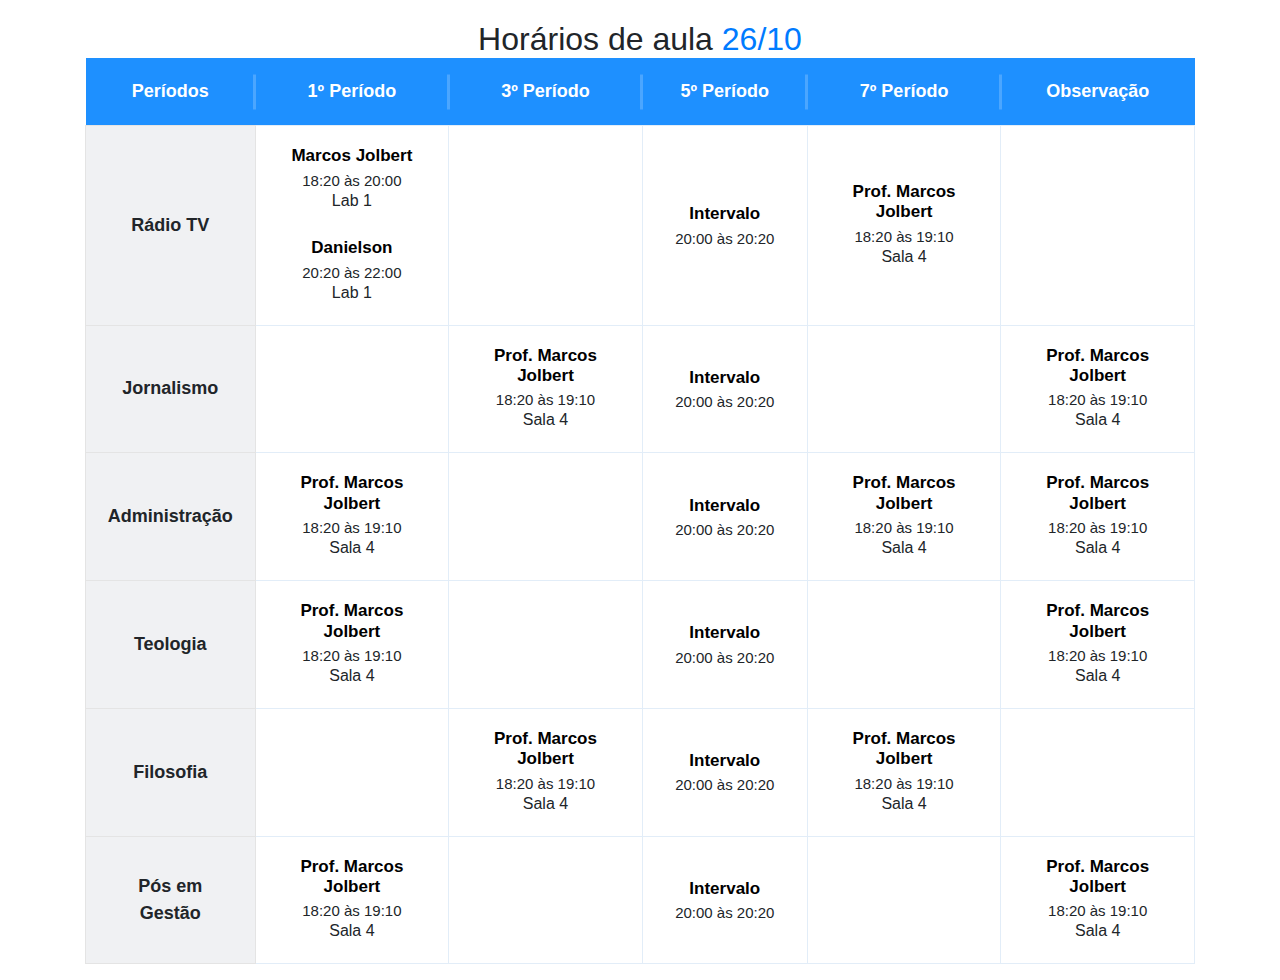
==== index.html @ aeedd948 "att geral" ====
<!DOCTYPE html>
<html lang="en">
<head>
<meta charset="utf-8">
<title>Calendário de Aulas</title>
<meta name="viewport" content="width=device-width, initial-scale=1">
<link href="https://cdn.jsdelivr.net/npm/bootstrap@4.5.0/dist/css/bootstrap.min.css" rel="stylesheet">
<style type="text/css">
    	 body{margin-top:20px;}
.schedule-table table thead tr {
background: #1E90FF;
}
.schedule-table table thead th {
padding: 25px 50px;
color: #fff;
text-align: center;
font-size: 20px;
font-weight: 800;
position: relative;
border: 0;
}
.schedule-table table thead th:before {
content: "";
width: 3px;
height: 35px;
background: rgba(255, 255, 255, 0.2);
position: absolute;
right: -1px;
top: 50%;
transform: translateY(-50%);
}
.schedule-table table thead th.last:before {
content: none;
}
.schedule-table table tbody td {
vertical-align: middle;
border: 1px solid #e2edf8;
font-weight: 500;
padding: 30px;
text-align: center;
}
.schedule-table table tbody td.day {
font-size: 22px;
font-weight: 600;
background: #f0f1f3;
border: 1px solid #e4e4e4;
position: relative;
transition: all 0.3s linear 0s;
min-width: 165px;
}
.schedule-table table tbody td.active {
position: relative;
z-index: 10;
transition: all 0.3s linear 0s;
min-width: 165px;
}
.schedule-table table tbody td.active h4 {
font-weight: 700;
color: #000;
font-size: 20px;
margin-bottom: 5px;
}
.schedule-table table tbody td.active p {
font-size: 16px;
line-height: normal;
margin-bottom: 0;
}
.schedule-table table tbody td .hover h4 {
font-weight: 700;
font-size: 20px;
color: #ffffff;
margin-bottom: 5px;
}
.schedule-table table tbody td .hover p {
font-size: 16px;
margin-bottom: 5px;
color: #ffffff;
line-height: normal;
}
.schedule-table table tbody td .hover span {
color: #ffffff;
font-weight: 600;
font-size: 18px;
}
.schedule-table table tbody td.active::before {
position: absolute;
content: "";
min-width: 100%;
min-height: 100%;
transform: scale(0);
top: 0;
left: 0;
z-index: -1;
border-radius: 0.25rem;
transition: all 0.3s linear 0s;
}
.schedule-table table tbody td .hover {
position: absolute;
left: 50%;
top: 50%;
width: 120%;
height: 120%;
transform: translate(-50%, -50%) scale(0.8);
z-index: 99;
background: #86d4f5;
border-radius: 0.25rem;
padding: 25px 0;
visibility: hidden;
opacity: 0;
transition: all 0.3s linear 0s;
}
.schedule-table table tbody td.active:hover .hover {
transform: translate(-50%, -50%) scale(1);
visibility: visible;
opacity: 1;
}
.schedule-table table tbody td.day:hover {
background: #86d4f5;
color: #fff;
border: 1px solid #86d4f5;
}
@media screen and (max-width: 1920px) {
.schedule-table {
display: block;
width: 100%;
overflow-x: auto;
}
.schedule-table table thead th {
padding: 25px 40px;
}
.schedule-table table tbody td {
padding: 20px;
}
.schedule-table table tbody td.active h4 {
font-size: 18px;
}
.schedule-table table tbody td.active p {
font-size: 15px;
}
.schedule-table table tbody td.day {
font-size: 20px;
}
.schedule-table table tbody td .hover {
padding: 15px 0;
}
.schedule-table table tbody td .hover span {
font-size: 17px;
}
}
@media screen and (max-width: 1920px) {
.schedule-table table thead th {
font-size: 18px;
padding: 20px;
}
.schedule-table table tbody td.day {
font-size: 18px;
}
.schedule-table table tbody td.active h4 {
font-size: 17px;
}
}
@media screen and (max-width: 767px) {
.schedule-table table thead th {
padding: 15px;
}
.schedule-table table tbody td {
padding: 15px;
}
.schedule-table table tbody td.active h4 {
font-size: 16px;
}
.schedule-table table tbody td.active p {
font-size: 14px;
}
.schedule-table table tbody td .hover {
padding: 10px 0;
}
.schedule-table table tbody td.day {
font-size: 18px;
}
.schedule-table table tbody td .hover span {
font-size: 15px;
}
}
@media screen and (max-width: 575px) {
.schedule-table table tbody td.day {
min-width: 135px;
}
}
    </style>
</head>
<body>
<div class="container">
<div class="w-95 w-md-75 w-lg-60 w-xl-55 mx-auto mb-6 text-center">

<h2 class="display-18 display-md-16 display-lg-14 mb-0">Horários de aula <span class="text-primary">26/10</span></h2>
</div>
<div class="row">
<div class="col-md-12">
<div class="schedule-table">
<table class="table bg-white">
<thead>
<tr>
<th>Períodos</th>
<th>1º Período</th>
<th>3º Período</th>
<th>5º Período</th>
<th>7º Período</th>
<th class="last">Observação</th>
</tr>
</thead>
<!-- Cada vez que for pular o horário adicinar <td></td> -->
<!-- Curso 1 -->
<tbody>
<tr>
<td class="day">Rádio TV</td>
<td class="active"> <!-- 18:20 -->
    <h4>Marcos Jolbert</h4>
    <p>18:20 às 20:00</p>
    <span>Lab 1</span>
    <h4><br></h4>
    <h4>Danielson</h4>
    <p>20:20 às 22:00</p>
    <span>Lab 1</span>
    </td>
<td></td> <!-- 19:10 -->
<td class="active"> <!-- 20:00/20:20 -->
    <h4>Intervalo</h4>
    <p>20:00 às 20:20</p>
    <span></span>
    </td>
<td class="active"> <!-- 21:10 -->
        <h4>Prof. Marcos Jolbert</h4>
        <p>18:20 às 19:10</p>
        <span>Sala 4</span>
        </td>
<td></td> <!-- 22:00 -->
</tr>
<!-- Cada vez que for pular o horário adicinar <td></td> -->
<!-- Curso 2 -->
<tr>
<td class="day">Jornalismo</td>
<td></td> <!-- 18:20 -->
<td class="active"> <!-- 19:10 -->
    <h4>Prof. Marcos Jolbert</h4>
    <p>18:20 às 19:10</p>
    <span>Sala 4</span>
    </td>
<td class="active"> <!-- 20:00/20:20 -->
        <h4>Intervalo</h4>
        <p>20:00 às 20:20</p>
        <span></span>
        </td>
<td></td> <!-- 21:10 -->
<td class="active"> <!-- 22:00 -->
    <h4>Prof. Marcos Jolbert</h4>
    <p>18:20 às 19:10</p>
    <span>Sala 4</span>
    </td>
</tr>
<!-- Cada vez que for pular o horário adicinar <td></td> -->
<!-- Curso 3 -->
<tr>
<td class="day">Administração</td>
<td class="active"> <!-- 18:20 -->
    <h4>Prof. Marcos Jolbert</h4>
    <p>18:20 às 19:10</p>
    <span>Sala 4</span>
    </td>
<td></td> <!-- 19:10 -->
<td class="active"> <!-- 20:00/20:20 -->
    <h4>Intervalo</h4>
    <p>20:00 às 20:20</p>
    <span></span>
    </td>
<td class="active"> <!-- 21:10 -->
    <h4>Prof. Marcos Jolbert</h4>
    <p>18:20 às 19:10</p>
    <span>Sala 4</span>
    </td>
<td class="active"> <!-- 22:00 -->
        <h4>Prof. Marcos Jolbert</h4>
        <p>18:20 às 19:10</p>
        <span>Sala 4</span>
        </td>
</tr>
<!-- Cada vez que for pular o horário adicinar <td></td> -->
<!-- Curso 4 -->
<tr>
<td class="day">Teologia</td>
<td class="active"> <!-- 18:20 -->
    <h4>Prof. Marcos Jolbert</h4>
    <p>18:20 às 19:10</p>
    <span>Sala 4</span>
    </td>
<td></td> <!-- 19:10 -->
<td class="active"> <!-- 20:00/20:20 -->
    <h4>Intervalo</h4>
    <p>20:00 às 20:20</p>
    <span></span>
    </td>
<td></td> <!-- 21:10 -->
<td class="active"> <!-- 22:00 -->
    <h4>Prof. Marcos Jolbert</h4>
    <p>18:20 às 19:10</p>
    <span>Sala 4</span>
    </td>
</tr>
<!-- Cada vez que for pular o horário adicinar <td></td> -->
<!-- Curso 5 -->
<tr>
<td class="day">Filosofia</td>
<td></td> <!-- 18:20 -->
<td class="active"> <!-- 19:10 -->
    <h4>Prof. Marcos Jolbert</h4>
    <p>18:20 às 19:10</p>
    <span>Sala 4</span>
    </td>
<td class="active"> <!-- 20:00/20:20 -->
        <h4>Intervalo</h4>
        <p>20:00 às 20:20</p>
        <span></span>
        </td>
<td class="active"> <!-- 21:10 -->
    <h4>Prof. Marcos Jolbert</h4>
    <p>18:20 às 19:10</p>
    <span>Sala 4</span>
    </td>
<td></td> <!-- 22:00 -->
</tr>
<!-- Cada vez que for pular o horário adicinar <td></td> -->
<!-- Curso 6 -->
<tr>
<td class="day">Pós em Gestão</td>
<td class="active"> <!-- 18:20 -->
    <h4>Prof. Marcos Jolbert</h4>
    <p>18:20 às 19:10</p>
    <span>Sala 4</span>
    </td>
<td></td> <!-- 19:10 -->
<td class="active"> <!-- 20:00/20:20 -->
    <h4>Intervalo</h4>
    <p>20:00 às 20:20</p>
    <span></span>
    </td>
<td></td> <!-- 21:10 -->
<td class="active"> <!-- 22:00 -->
    <h4>Prof. Marcos Jolbert</h4>
    <p>18:20 às 19:10</p>
    <span>Sala 4</span>
    </td>
</tr>
</tbody>
</table>
</div>
</div>
</div>
</div>
<script src="https://code.jquery.com/jquery-1.10.2.min.js"></script>
<script src="https://cdn.jsdelivr.net/npm/bootstrap@4.5.0/dist/js/bootstrap.bundle.min.js"></script>
<script type="text/javascript">
	
</script>
</body>
</html>
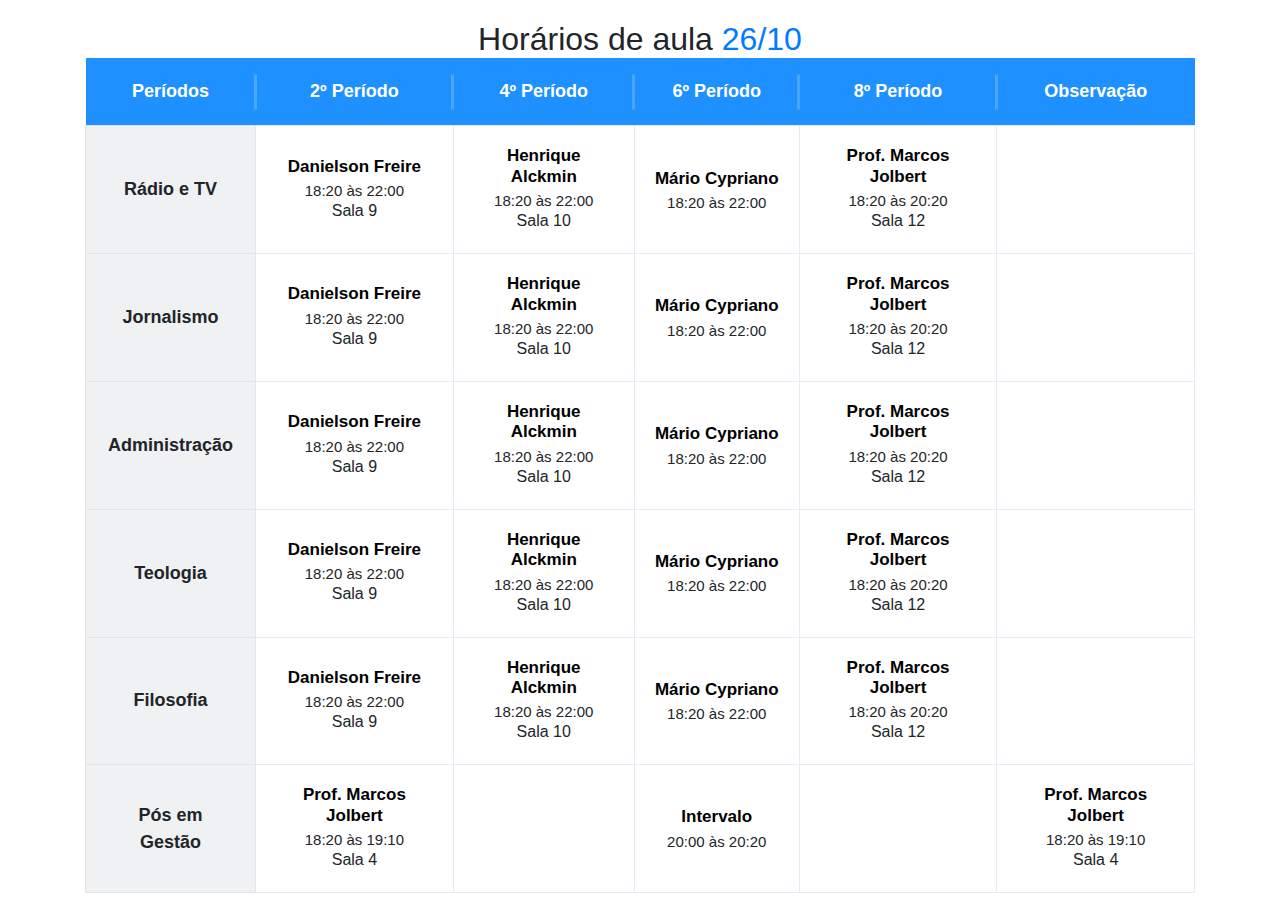
==== commit a26e88b5: "update" ====
--- a/index.html
+++ b/index.html
@@ -202,131 +202,143 @@
 <thead>
 <tr>
 <th>Períodos</th>
-<th>1º Período</th>
-<th>3º Período</th>
-<th>5º Período</th>
-<th>7º Período</th>
+<th>2º Período</th>
+<th>4º Período</th>
+<th>6º Período</th>
+<th>8º Período</th>
 <th class="last">Observação</th>
 </tr>
 </thead>
 <!-- Cada vez que for pular o horário adicinar <td></td> -->
-<!-- Curso 1 -->
+<!-- RTV -->
 <tbody>
 <tr>
-<td class="day">Rádio TV</td>
-<td class="active"> <!-- 18:20 -->
-    <h4>Marcos Jolbert</h4>
-    <p>18:20 às 20:00</p>
-    <span>Lab 1</span>
-    <h4><br></h4>
-    <h4>Danielson</h4>
-    <p>20:20 às 22:00</p>
-    <span>Lab 1</span>
-    </td>
-<td></td> <!-- 19:10 -->
-<td class="active"> <!-- 20:00/20:20 -->
-    <h4>Intervalo</h4>
-    <p>20:00 às 20:20</p>
-    <span></span>
-    </td>
-<td class="active"> <!-- 21:10 -->
-        <h4>Prof. Marcos Jolbert</h4>
-        <p>18:20 às 19:10</p>
-        <span>Sala 4</span>
-        </td>
-<td></td> <!-- 22:00 -->
+<td class="day">Rádio e TV</td>
+<td class="active"> <!-- 2 Periodo -->
+    <h4>Danielson Freire</h4>
+    <p>18:20 às 22:00</p>
+    <span>Sala 9</span>
+    </td>
+<td class="active"> <!-- 4 Periodo -->
+    <h4>Henrique Alckmin</h4>
+    <p>18:20 às 22:00</p>
+    <span>Sala 10</span>
+    </td>
+<td class="active"> <!-- 6 Periodo -->
+    <h4>Mário Cypriano</h4>
+    <p>18:20 às 22:00</p>
+    <span></span>
+    </td>
+<td class="active"> <!-- 8 Periodo -->
+        <h4>Prof. Marcos Jolbert</h4>
+        <p>18:20 às 20:20</p>
+        <span>Sala 12</span>
+        </td>
+<td class="active"></td> <!-- Observações -->
 </tr>
 <!-- Cada vez que for pular o horário adicinar <td></td> -->
 <!-- Curso 2 -->
 <tr>
 <td class="day">Jornalismo</td>
-<td></td> <!-- 18:20 -->
-<td class="active"> <!-- 19:10 -->
-    <h4>Prof. Marcos Jolbert</h4>
-    <p>18:20 às 19:10</p>
-    <span>Sala 4</span>
-    </td>
-<td class="active"> <!-- 20:00/20:20 -->
-        <h4>Intervalo</h4>
-        <p>20:00 às 20:20</p>
-        <span></span>
-        </td>
-<td></td> <!-- 21:10 -->
-<td class="active"> <!-- 22:00 -->
-    <h4>Prof. Marcos Jolbert</h4>
-    <p>18:20 às 19:10</p>
-    <span>Sala 4</span>
-    </td>
+<td class="active"> <!-- 2 Periodo -->
+    <h4>Danielson Freire</h4>
+    <p>18:20 às 22:00</p>
+    <span>Sala 9</span>
+    </td>
+<td class="active"> <!-- 4 Periodo -->
+    <h4>Henrique Alckmin</h4>
+    <p>18:20 às 22:00</p>
+    <span>Sala 10</span>
+    </td>
+<td class="active"> <!-- 6 Periodo -->
+    <h4>Mário Cypriano</h4>
+    <p>18:20 às 22:00</p>
+    <span></span>
+    </td>
+<td class="active"> <!-- 8 Periodo -->
+        <h4>Prof. Marcos Jolbert</h4>
+        <p>18:20 às 20:20</p>
+        <span>Sala 12</span>
+        </td>
+<td class="active"></td> <!-- Observações -->
 </tr>
 <!-- Cada vez que for pular o horário adicinar <td></td> -->
 <!-- Curso 3 -->
 <tr>
 <td class="day">Administração</td>
-<td class="active"> <!-- 18:20 -->
-    <h4>Prof. Marcos Jolbert</h4>
-    <p>18:20 às 19:10</p>
-    <span>Sala 4</span>
-    </td>
-<td></td> <!-- 19:10 -->
-<td class="active"> <!-- 20:00/20:20 -->
-    <h4>Intervalo</h4>
-    <p>20:00 às 20:20</p>
-    <span></span>
-    </td>
-<td class="active"> <!-- 21:10 -->
-    <h4>Prof. Marcos Jolbert</h4>
-    <p>18:20 às 19:10</p>
-    <span>Sala 4</span>
-    </td>
-<td class="active"> <!-- 22:00 -->
-        <h4>Prof. Marcos Jolbert</h4>
-        <p>18:20 às 19:10</p>
-        <span>Sala 4</span>
-        </td>
+<td class="active"> <!-- 2 Periodo -->
+    <h4>Danielson Freire</h4>
+    <p>18:20 às 22:00</p>
+    <span>Sala 9</span>
+    </td>
+<td class="active"> <!-- 4 Periodo -->
+    <h4>Henrique Alckmin</h4>
+    <p>18:20 às 22:00</p>
+    <span>Sala 10</span>
+    </td>
+<td class="active"> <!-- 6 Periodo -->
+    <h4>Mário Cypriano</h4>
+    <p>18:20 às 22:00</p>
+    <span></span>
+    </td>
+<td class="active"> <!-- 8 Periodo -->
+        <h4>Prof. Marcos Jolbert</h4>
+        <p>18:20 às 20:20</p>
+        <span>Sala 12</span>
+        </td>
+<td class="active"></td> <!-- Observações -->
 </tr>
 <!-- Cada vez que for pular o horário adicinar <td></td> -->
 <!-- Curso 4 -->
 <tr>
 <td class="day">Teologia</td>
-<td class="active"> <!-- 18:20 -->
-    <h4>Prof. Marcos Jolbert</h4>
-    <p>18:20 às 19:10</p>
-    <span>Sala 4</span>
-    </td>
-<td></td> <!-- 19:10 -->
-<td class="active"> <!-- 20:00/20:20 -->
-    <h4>Intervalo</h4>
-    <p>20:00 às 20:20</p>
-    <span></span>
-    </td>
-<td></td> <!-- 21:10 -->
-<td class="active"> <!-- 22:00 -->
-    <h4>Prof. Marcos Jolbert</h4>
-    <p>18:20 às 19:10</p>
-    <span>Sala 4</span>
-    </td>
+<td class="active"> <!-- 2 Periodo -->
+    <h4>Danielson Freire</h4>
+    <p>18:20 às 22:00</p>
+    <span>Sala 9</span>
+    </td>
+<td class="active"> <!-- 4 Periodo -->
+    <h4>Henrique Alckmin</h4>
+    <p>18:20 às 22:00</p>
+    <span>Sala 10</span>
+    </td>
+<td class="active"> <!-- 6 Periodo -->
+    <h4>Mário Cypriano</h4>
+    <p>18:20 às 22:00</p>
+    <span></span>
+    </td>
+<td class="active"> <!-- 8 Periodo -->
+        <h4>Prof. Marcos Jolbert</h4>
+        <p>18:20 às 20:20</p>
+        <span>Sala 12</span>
+        </td>
+<td class="active"></td> <!-- Observações -->
 </tr>
 <!-- Cada vez que for pular o horário adicinar <td></td> -->
 <!-- Curso 5 -->
 <tr>
 <td class="day">Filosofia</td>
-<td></td> <!-- 18:20 -->
-<td class="active"> <!-- 19:10 -->
-    <h4>Prof. Marcos Jolbert</h4>
-    <p>18:20 às 19:10</p>
-    <span>Sala 4</span>
-    </td>
-<td class="active"> <!-- 20:00/20:20 -->
-        <h4>Intervalo</h4>
-        <p>20:00 às 20:20</p>
-        <span></span>
-        </td>
-<td class="active"> <!-- 21:10 -->
-    <h4>Prof. Marcos Jolbert</h4>
-    <p>18:20 às 19:10</p>
-    <span>Sala 4</span>
-    </td>
-<td></td> <!-- 22:00 -->
+<td class="active"> <!-- 2 Periodo -->
+    <h4>Danielson Freire</h4>
+    <p>18:20 às 22:00</p>
+    <span>Sala 9</span>
+    </td>
+<td class="active"> <!-- 4 Periodo -->
+    <h4>Henrique Alckmin</h4>
+    <p>18:20 às 22:00</p>
+    <span>Sala 10</span>
+    </td>
+<td class="active"> <!-- 6 Periodo -->
+    <h4>Mário Cypriano</h4>
+    <p>18:20 às 22:00</p>
+    <span></span>
+    </td>
+<td class="active"> <!-- 8 Periodo -->
+        <h4>Prof. Marcos Jolbert</h4>
+        <p>18:20 às 20:20</p>
+        <span>Sala 12</span>
+        </td>
+<td class="active"></td> <!-- Observações -->
 </tr>
 <!-- Cada vez que for pular o horário adicinar <td></td> -->
 <!-- Curso 6 -->
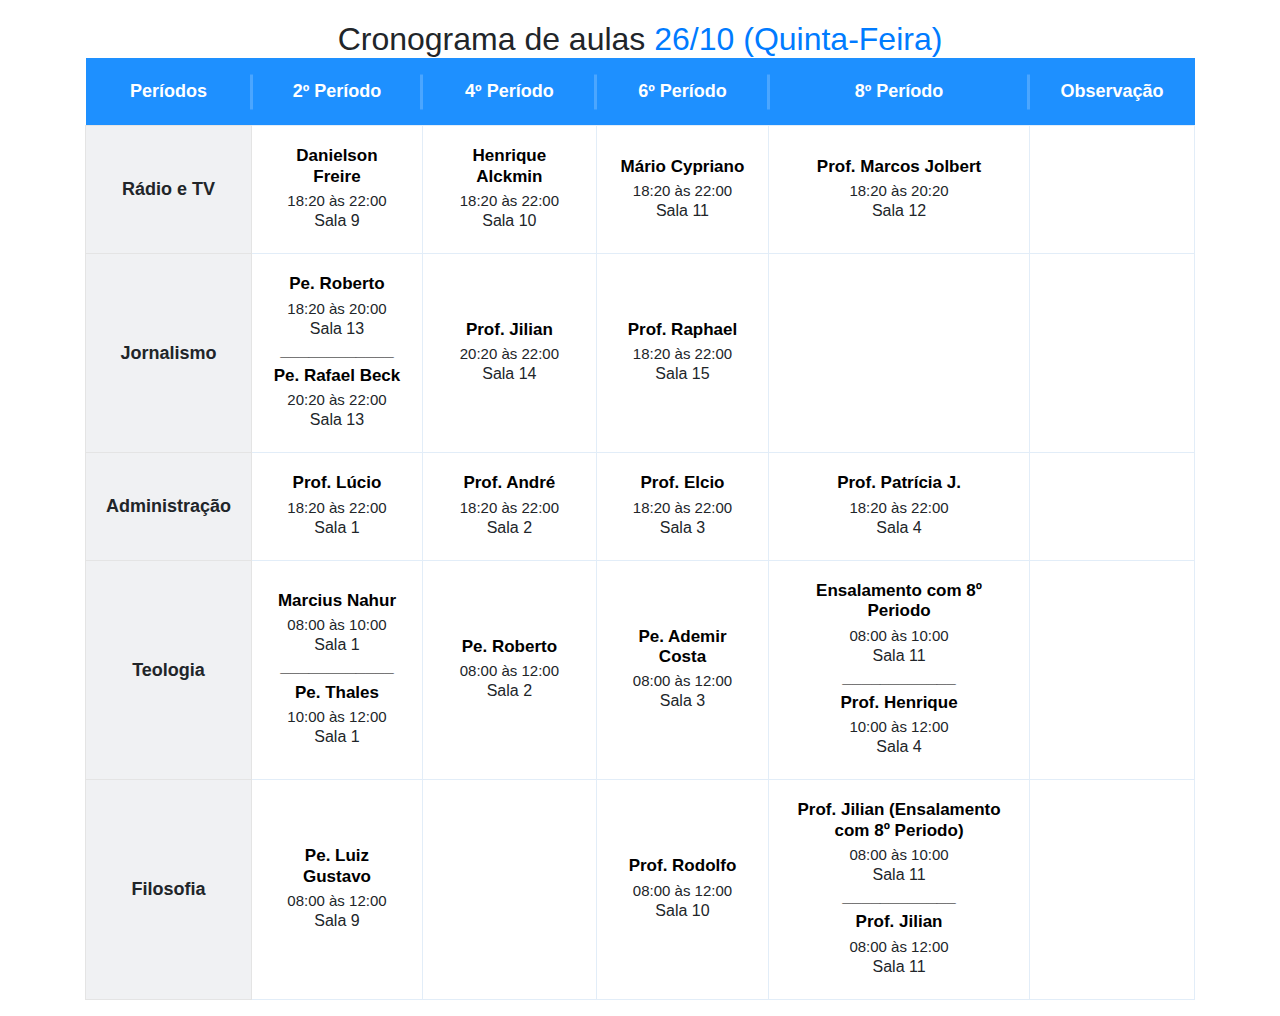
==== commit a12685f4: "Cronograma 26/10 Quinta-Feira" ====
--- a/index.html
+++ b/index.html
@@ -193,7 +193,7 @@
 <div class="container">
 <div class="w-95 w-md-75 w-lg-60 w-xl-55 mx-auto mb-6 text-center">
 
-<h2 class="display-18 display-md-16 display-lg-14 mb-0">Horários de aula <span class="text-primary">26/10</span></h2>
+<h2 class="display-18 display-md-16 display-lg-14 mb-0">Cronograma de aulas <span class="text-primary">26/10 (Quinta-Feira)</span></h2>
 </div>
 <div class="row">
 <div class="col-md-12">
@@ -227,7 +227,7 @@
 <td class="active"> <!-- 6 Periodo -->
     <h4>Mário Cypriano</h4>
     <p>18:20 às 22:00</p>
-    <span></span>
+    <span>Sala 11</span>
     </td>
 <td class="active"> <!-- 8 Periodo -->
         <h4>Prof. Marcos Jolbert</h4>
@@ -237,130 +237,124 @@
 <td class="active"></td> <!-- Observações -->
 </tr>
 <!-- Cada vez que for pular o horário adicinar <td></td> -->
-<!-- Curso 2 -->
+<!-- Jornalismo -->
 <tr>
 <td class="day">Jornalismo</td>
 <td class="active"> <!-- 2 Periodo -->
-    <h4>Danielson Freire</h4>
-    <p>18:20 às 22:00</p>
+    <h4>Pe. Roberto</h4>
+    <p>18:20 às 20:00</p>
+    <span>Sala 13</span>
+    <h4>____________</h4>
+    <h4>Pe. Rafael Beck</h4>
+    <p>20:20 às 22:00</p>
+    <span>Sala 13</span>
+    </td>
+<td class="active"> <!-- 4 Periodo -->
+    <h4>Prof. Jilian</h4>
+    <p>20:20 às 22:00</p>
+    <span>Sala 14</span>
+    </td>
+<td class="active"> <!-- 6 Periodo -->
+    <h4>Prof. Raphael</h4>
+    <p>18:20 às 22:00</p>
+    <span>Sala 15</span>
+    </td>
+<td class="active"> <!-- 8 Periodo -->
+        <h4></h4>
+        <p></p>
+        <span></span>
+        </td>
+<td class="active"></td> <!-- Observações -->
+</tr>
+<!-- Cada vez que for pular o horário adicinar <td></td> -->
+<!-- ADM -->
+<tr>
+<td class="day">Administração</td>
+<td class="active"> <!-- 2 Periodo -->
+    <h4>Prof. Lúcio</h4>
+    <p>18:20 às 22:00</p>
+    <span>Sala 1</span>
+    </td>
+<td class="active"> <!-- 4 Periodo -->
+    <h4>Prof. André</h4>
+    <p>18:20 às 22:00</p>
+    <span>Sala 2</span>
+    </td>
+<td class="active"> <!-- 6 Periodo -->
+    <h4>Prof. Elcio</h4>
+    <p>18:20 às 22:00</p>
+    <span>Sala 3</span>
+    </td>
+<td class="active"> <!-- 8 Periodo -->
+        <h4>Prof. Patrícia J.</h4>
+        <p>18:20 às 22:00</p>
+        <span>Sala 4</span>
+        </td>
+<td class="active"></td> <!-- Observações -->
+</tr>
+<!-- Cada vez que for pular o horário adicinar <td></td> -->
+<!-- Teologia -->
+<tr>
+<td class="day">Teologia</td>
+<td class="active"> <!-- 2 Periodo -->
+    <h4>Marcius Nahur</h4>
+    <p>08:00 às 10:00</p>
+    <span>Sala 1</span>
+    <h4>____________</h4>
+    <h4>Pe. Thales</h4>
+    <p>10:00 às 12:00</p>
+    <span>Sala 1</span>
+    </td>
+<td class="active"> <!-- 4 Periodo -->
+    <h4>Pe. Roberto</h4>
+    <p>08:00 às 12:00</p>
+    <span>Sala 2</span>
+    </td>
+<td class="active"> <!-- 6 Periodo -->
+    <h4>Pe. Ademir Costa</h4>
+    <p>08:00 às 12:00</p>
+    <span>Sala 3</span>
+    </td>
+<td class="active"> <!-- 8 Periodo -->
+        <h4>Ensalamento com 8º Periodo</h4>
+        <p>08:00 às 10:00</p>
+        <span>Sala 11</span>
+        <h4>____________</h4>
+        <h4>Prof. Henrique</h4>
+        <p>10:00 às 12:00</p>
+        <span>Sala 4</span>
+        </td>
+<td class="active"></td> <!-- Observações -->
+</tr>
+<!-- Cada vez que for pular o horário adicinar <td></td> -->
+<!-- Filosofia -->
+<tr>
+<td class="day">Filosofia</td>
+<td class="active"> <!-- 2 Periodo -->
+    <h4>Pe. Luiz Gustavo</h4>
+    <p>08:00 às 12:00</p>
     <span>Sala 9</span>
     </td>
 <td class="active"> <!-- 4 Periodo -->
-    <h4>Henrique Alckmin</h4>
-    <p>18:20 às 22:00</p>
+    <h4></h4>
+    <p></p>
+    <span></span>
+    </td>
+<td class="active"> <!-- 6 Periodo -->
+    <h4>Prof. Rodolfo</h4>
+    <p>08:00 às 12:00</p>
     <span>Sala 10</span>
     </td>
-<td class="active"> <!-- 6 Periodo -->
-    <h4>Mário Cypriano</h4>
-    <p>18:20 às 22:00</p>
-    <span></span>
-    </td>
-<td class="active"> <!-- 8 Periodo -->
-        <h4>Prof. Marcos Jolbert</h4>
-        <p>18:20 às 20:20</p>
-        <span>Sala 12</span>
-        </td>
-<td class="active"></td> <!-- Observações -->
-</tr>
-<!-- Cada vez que for pular o horário adicinar <td></td> -->
-<!-- Curso 3 -->
-<tr>
-<td class="day">Administração</td>
-<td class="active"> <!-- 2 Periodo -->
-    <h4>Danielson Freire</h4>
-    <p>18:20 às 22:00</p>
-    <span>Sala 9</span>
-    </td>
-<td class="active"> <!-- 4 Periodo -->
-    <h4>Henrique Alckmin</h4>
-    <p>18:20 às 22:00</p>
-    <span>Sala 10</span>
-    </td>
-<td class="active"> <!-- 6 Periodo -->
-    <h4>Mário Cypriano</h4>
-    <p>18:20 às 22:00</p>
-    <span></span>
-    </td>
-<td class="active"> <!-- 8 Periodo -->
-        <h4>Prof. Marcos Jolbert</h4>
-        <p>18:20 às 20:20</p>
-        <span>Sala 12</span>
-        </td>
-<td class="active"></td> <!-- Observações -->
-</tr>
-<!-- Cada vez que for pular o horário adicinar <td></td> -->
-<!-- Curso 4 -->
-<tr>
-<td class="day">Teologia</td>
-<td class="active"> <!-- 2 Periodo -->
-    <h4>Danielson Freire</h4>
-    <p>18:20 às 22:00</p>
-    <span>Sala 9</span>
-    </td>
-<td class="active"> <!-- 4 Periodo -->
-    <h4>Henrique Alckmin</h4>
-    <p>18:20 às 22:00</p>
-    <span>Sala 10</span>
-    </td>
-<td class="active"> <!-- 6 Periodo -->
-    <h4>Mário Cypriano</h4>
-    <p>18:20 às 22:00</p>
-    <span></span>
-    </td>
-<td class="active"> <!-- 8 Periodo -->
-        <h4>Prof. Marcos Jolbert</h4>
-        <p>18:20 às 20:20</p>
-        <span>Sala 12</span>
-        </td>
-<td class="active"></td> <!-- Observações -->
-</tr>
-<!-- Cada vez que for pular o horário adicinar <td></td> -->
-<!-- Curso 5 -->
-<tr>
-<td class="day">Filosofia</td>
-<td class="active"> <!-- 2 Periodo -->
-    <h4>Danielson Freire</h4>
-    <p>18:20 às 22:00</p>
-    <span>Sala 9</span>
-    </td>
-<td class="active"> <!-- 4 Periodo -->
-    <h4>Henrique Alckmin</h4>
-    <p>18:20 às 22:00</p>
-    <span>Sala 10</span>
-    </td>
-<td class="active"> <!-- 6 Periodo -->
-    <h4>Mário Cypriano</h4>
-    <p>18:20 às 22:00</p>
-    <span></span>
-    </td>
-<td class="active"> <!-- 8 Periodo -->
-        <h4>Prof. Marcos Jolbert</h4>
-        <p>18:20 às 20:20</p>
-        <span>Sala 12</span>
-        </td>
-<td class="active"></td> <!-- Observações -->
-</tr>
-<!-- Cada vez que for pular o horário adicinar <td></td> -->
-<!-- Curso 6 -->
-<tr>
-<td class="day">Pós em Gestão</td>
-<td class="active"> <!-- 18:20 -->
-    <h4>Prof. Marcos Jolbert</h4>
-    <p>18:20 às 19:10</p>
-    <span>Sala 4</span>
-    </td>
-<td></td> <!-- 19:10 -->
-<td class="active"> <!-- 20:00/20:20 -->
-    <h4>Intervalo</h4>
-    <p>20:00 às 20:20</p>
-    <span></span>
-    </td>
-<td></td> <!-- 21:10 -->
-<td class="active"> <!-- 22:00 -->
-    <h4>Prof. Marcos Jolbert</h4>
-    <p>18:20 às 19:10</p>
-    <span>Sala 4</span>
-    </td>
+<td class="active"> <!-- 8 Periodo -->
+    <h4>Prof. Jilian (Ensalamento com 8º Periodo)</h4>
+    <p>08:00 às 10:00</p>
+    <span>Sala 11</span>
+    <h4>____________</h4>
+    <h4>Prof. Jilian</h4>
+    <p>08:00 às 12:00</p>
+    <span>Sala 11</span>
+    </td>
+<td class="active"></td> <!-- Observações -->
 </tr>
 </tbody>
 </table>
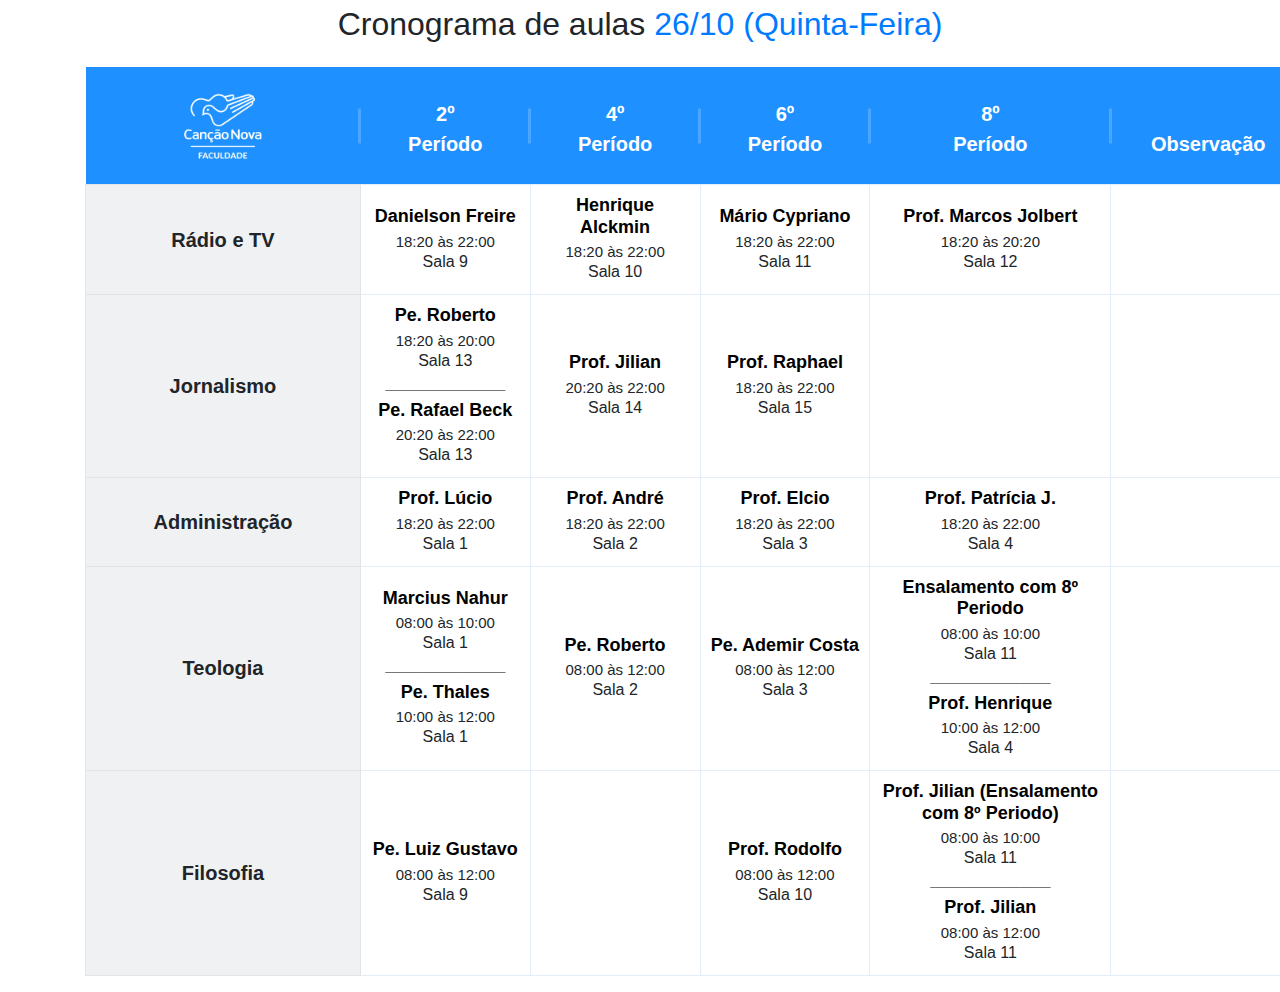
==== commit 2fecee02: "logo" ====
--- a/index.html
+++ b/index.html
@@ -6,12 +6,13 @@
 <meta name="viewport" content="width=device-width, initial-scale=1">
 <link href="https://cdn.jsdelivr.net/npm/bootstrap@4.5.0/dist/css/bootstrap.min.css" rel="stylesheet">
 <style type="text/css">
-    	 body{margin-top:20px;}
+
+    	 body{margin-top:5px;}
 .schedule-table table thead tr {
 background: #1E90FF;
 }
 .schedule-table table thead th {
-padding: 25px 50px;
+padding: 5px 5px;
 color: #fff;
 text-align: center;
 font-size: 20px;
@@ -73,7 +74,7 @@
 }
 .schedule-table table tbody td .hover p {
 font-size: 16px;
-margin-bottom: 5px;
+margin-bottom: 10px;
 color: #ffffff;
 line-height: normal;
 }
@@ -121,15 +122,15 @@
 }
 @media screen and (max-width: 1920px) {
 .schedule-table {
-display: block;
-width: 100%;
+display: flex;
+width: 110%;
 overflow-x: auto;
 }
 .schedule-table table thead th {
 padding: 25px 40px;
 }
 .schedule-table table tbody td {
-padding: 20px;
+padding: 10px;
 }
 .schedule-table table tbody td.active h4 {
 font-size: 18px;
@@ -147,10 +148,10 @@
 font-size: 17px;
 }
 }
-@media screen and (max-width: 1920px) {
+@media screen and (max-width: 800px) {
 .schedule-table table thead th {
-font-size: 18px;
-padding: 20px;
+font-size: 20px;
+padding: 10px;
 }
 .schedule-table table tbody td.day {
 font-size: 18px;
@@ -182,7 +183,7 @@
 font-size: 15px;
 }
 }
-@media screen and (max-width: 575px) {
+@media screen and (max-width: 1px) {
 .schedule-table table tbody td.day {
 min-width: 135px;
 }
@@ -191,9 +192,8 @@
 </head>
 <body>
 <div class="container">
-<div class="w-95 w-md-75 w-lg-60 w-xl-55 mx-auto mb-6 text-center">
-
-<h2 class="display-18 display-md-16 display-lg-14 mb-0">Cronograma de aulas <span class="text-primary">26/10 (Quinta-Feira)</span></h2>
+<div class="w-90 w-md-75 w-lg-60 w-xl-55 mx-auto mb-6 text-center">
+<h2 class="display-18 display-md-16 display-lg-14 mb-0">Cronograma de aulas <span class="text-primary">26/10 (Quinta-Feira)</span></h2><br>
 </div>
 <div class="row">
 <div class="col-md-12">
@@ -201,11 +201,11 @@
 <table class="table bg-white">
 <thead>
 <tr>
-<th>Períodos</th>
+<th><img src="assets/logo.png" width="40%" height="40%"></th>
 <th>2º Período</th>
 <th>4º Período</th>
 <th>6º Período</th>
-<th>8º Período</th>
+<th>8º <br>Período</th>
 <th class="last">Observação</th>
 </tr>
 </thead>
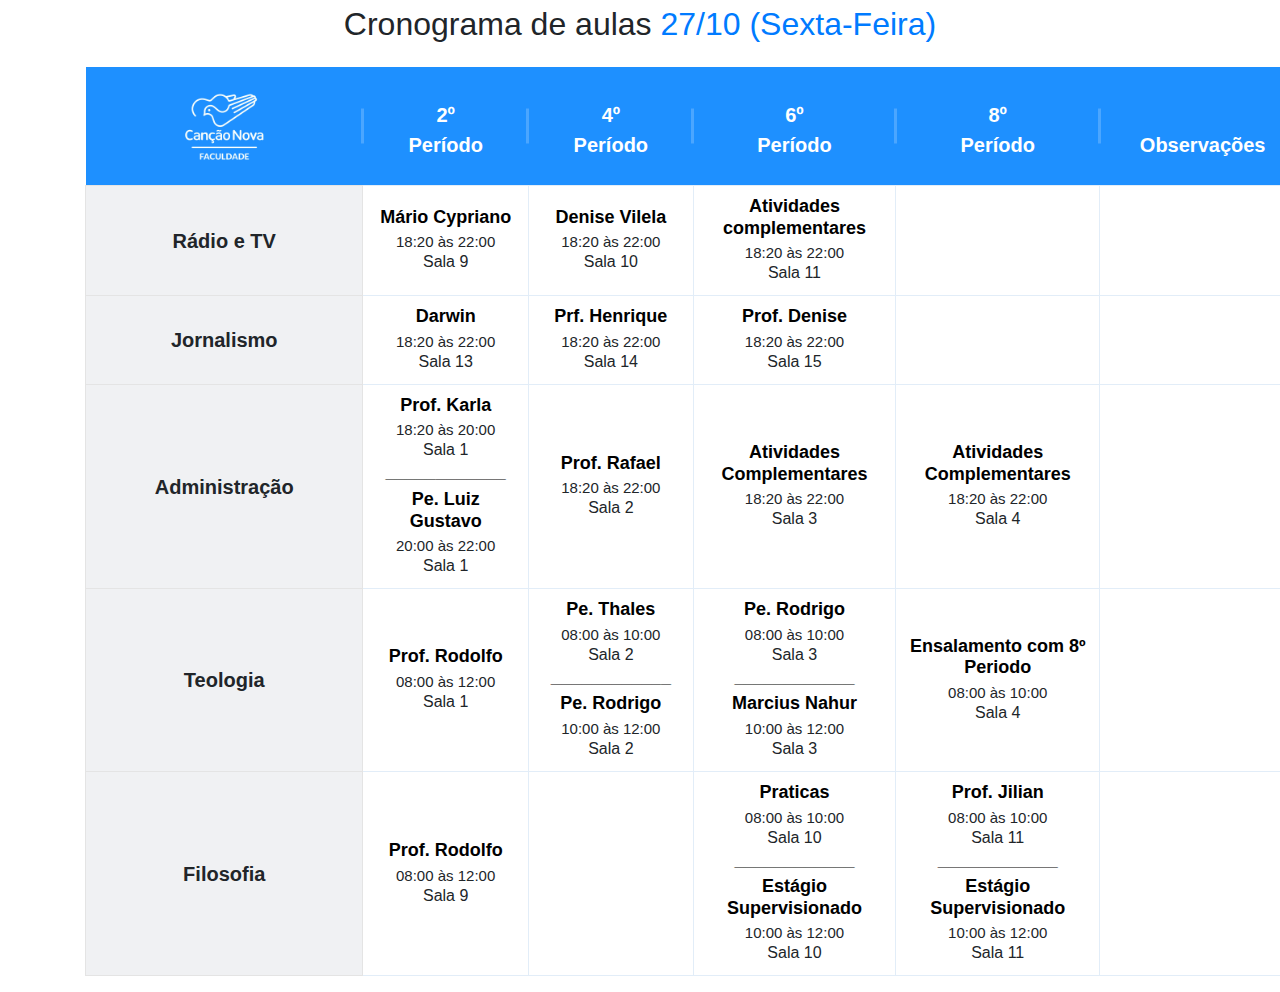
==== commit 1f901888: "Cronograma 27/10 Sexta-feira" ====
--- a/index.html
+++ b/index.html
@@ -10,6 +10,11 @@
     	 body{margin-top:5px;}
 .schedule-table table thead tr {
 background: #1E90FF;
+width: 100%;
+max-width: 100vw;
+height: 100%;
+padding: 0;
+margin: 0;
 }
 .schedule-table table thead th {
 padding: 5px 5px;
@@ -193,7 +198,7 @@
 <body>
 <div class="container">
 <div class="w-90 w-md-75 w-lg-60 w-xl-55 mx-auto mb-6 text-center">
-<h2 class="display-18 display-md-16 display-lg-14 mb-0">Cronograma de aulas <span class="text-primary">26/10 (Quinta-Feira)</span></h2><br>
+<h2 class="display-18 display-md-16 display-lg-14 mb-0">Cronograma de aulas <span class="text-primary">27/10 (Sexta-Feira)</span></h2><br>
 </div>
 <div class="row">
 <div class="col-md-12">
@@ -202,11 +207,11 @@
 <thead>
 <tr>
 <th><img src="assets/logo.png" width="40%" height="40%"></th>
-<th>2º Período</th>
-<th>4º Período</th>
-<th>6º Período</th>
-<th>8º <br>Período</th>
-<th class="last">Observação</th>
+<th>2º<br> Período</th>
+<th>4º<br> Período</th>
+<th>6º<br> Período</th>
+<th>8º<br> Período</th>
+<th class="last">Observações</th>
 </tr>
 </thead>
 <!-- Cada vez que for pular o horário adicinar <td></td> -->
@@ -215,49 +220,19 @@
 <tr>
 <td class="day">Rádio e TV</td>
 <td class="active"> <!-- 2 Periodo -->
-    <h4>Danielson Freire</h4>
+    <h4>Mário Cypriano</h4>
     <p>18:20 às 22:00</p>
     <span>Sala 9</span>
     </td>
 <td class="active"> <!-- 4 Periodo -->
-    <h4>Henrique Alckmin</h4>
+    <h4>Denise Vilela</h4>
     <p>18:20 às 22:00</p>
     <span>Sala 10</span>
     </td>
 <td class="active"> <!-- 6 Periodo -->
-    <h4>Mário Cypriano</h4>
+    <h4>Atividades complementares</h4>
     <p>18:20 às 22:00</p>
     <span>Sala 11</span>
-    </td>
-<td class="active"> <!-- 8 Periodo -->
-        <h4>Prof. Marcos Jolbert</h4>
-        <p>18:20 às 20:20</p>
-        <span>Sala 12</span>
-        </td>
-<td class="active"></td> <!-- Observações -->
-</tr>
-<!-- Cada vez que for pular o horário adicinar <td></td> -->
-<!-- Jornalismo -->
-<tr>
-<td class="day">Jornalismo</td>
-<td class="active"> <!-- 2 Periodo -->
-    <h4>Pe. Roberto</h4>
-    <p>18:20 às 20:00</p>
-    <span>Sala 13</span>
-    <h4>____________</h4>
-    <h4>Pe. Rafael Beck</h4>
-    <p>20:20 às 22:00</p>
-    <span>Sala 13</span>
-    </td>
-<td class="active"> <!-- 4 Periodo -->
-    <h4>Prof. Jilian</h4>
-    <p>20:20 às 22:00</p>
-    <span>Sala 14</span>
-    </td>
-<td class="active"> <!-- 6 Periodo -->
-    <h4>Prof. Raphael</h4>
-    <p>18:20 às 22:00</p>
-    <span>Sala 15</span>
     </td>
 <td class="active"> <!-- 8 Periodo -->
         <h4></h4>
@@ -267,29 +242,59 @@
 <td class="active"></td> <!-- Observações -->
 </tr>
 <!-- Cada vez que for pular o horário adicinar <td></td> -->
+<!-- Jornalismo -->
+<tr>
+<td class="day">Jornalismo</td>
+<td class="active"> <!-- 2 Periodo -->
+    <h4>Darwin</h4>
+    <p>18:20 às 22:00</p>
+    <span>Sala 13</span>
+    </td>
+<td class="active"> <!-- 4 Periodo -->
+    <h4>Prf. Henrique</h4>
+    <p>18:20 às 22:00</p>
+    <span>Sala 14</span>
+    </td>
+<td class="active"> <!-- 6 Periodo -->
+    <h4>Prof. Denise</h4>
+    <p>18:20 às 22:00</p>
+    <span>Sala 15</span>
+    </td>
+<td class="active"> <!-- 8 Periodo -->
+        <h4></h4>
+        <p></p>
+        <span></span>
+        </td>
+<td class="active"></td> <!-- Observações -->
+</tr>
+<!-- Cada vez que for pular o horário adicinar <td></td> -->
 <!-- ADM -->
 <tr>
 <td class="day">Administração</td>
 <td class="active"> <!-- 2 Periodo -->
-    <h4>Prof. Lúcio</h4>
-    <p>18:20 às 22:00</p>
+    <h4>Prof. Karla</h4>
+    <p>18:20 às 20:00</p>
     <span>Sala 1</span>
-    </td>
-<td class="active"> <!-- 4 Periodo -->
-    <h4>Prof. André</h4>
+    <h4>____________</h4>
+    <h4>Pe. Luiz Gustavo</h4>
+    <p>20:00 às 22:00</p>
+    <span>Sala 1</span>
+    </td>
+<td class="active"> <!-- 4 Periodo -->
+    <h4>Prof. Rafael</h4>
     <p>18:20 às 22:00</p>
     <span>Sala 2</span>
     </td>
 <td class="active"> <!-- 6 Periodo -->
-    <h4>Prof. Elcio</h4>
+    <h4>Atividades Complementares</h4>
     <p>18:20 às 22:00</p>
     <span>Sala 3</span>
     </td>
 <td class="active"> <!-- 8 Periodo -->
-        <h4>Prof. Patrícia J.</h4>
-        <p>18:20 às 22:00</p>
-        <span>Sala 4</span>
-        </td>
+    <h4>Atividades Complementares</h4>
+    <p>18:20 às 22:00</p>
+    <span>Sala 4</span>
+    </td>
 <td class="active"></td> <!-- Observações -->
 </tr>
 <!-- Cada vez que for pular o horário adicinar <td></td> -->
@@ -297,33 +302,32 @@
 <tr>
 <td class="day">Teologia</td>
 <td class="active"> <!-- 2 Periodo -->
+    <h4>Prof. Rodolfo</h4>
+    <p>08:00 às 12:00</p>
+    <span>Sala 1</span>
+<td class="active"> <!-- 4 Periodo -->
+    <h4>Pe. Thales</h4>
+    <p>08:00 às 10:00</p>
+    <span>Sala 2</span>
+    <h4>____________</h4>
+    <h4>Pe. Rodrigo</h4>
+    <p>10:00 às 12:00</p>
+    <span>Sala 2</span>
+    </td>
+<td class="active"> <!-- 6 Periodo -->
+    <h4>Pe. Rodrigo</h4>
+    <p>08:00 às 10:00</p>
+    <span>Sala 3</span>
+    <h4>____________</h4>
     <h4>Marcius Nahur</h4>
-    <p>08:00 às 10:00</p>
-    <span>Sala 1</span>
-    <h4>____________</h4>
-    <h4>Pe. Thales</h4>
     <p>10:00 às 12:00</p>
-    <span>Sala 1</span>
-    </td>
-<td class="active"> <!-- 4 Periodo -->
-    <h4>Pe. Roberto</h4>
-    <p>08:00 às 12:00</p>
-    <span>Sala 2</span>
-    </td>
-<td class="active"> <!-- 6 Periodo -->
-    <h4>Pe. Ademir Costa</h4>
-    <p>08:00 às 12:00</p>
     <span>Sala 3</span>
     </td>
 <td class="active"> <!-- 8 Periodo -->
-        <h4>Ensalamento com 8º Periodo</h4>
-        <p>08:00 às 10:00</p>
-        <span>Sala 11</span>
-        <h4>____________</h4>
-        <h4>Prof. Henrique</h4>
-        <p>10:00 às 12:00</p>
-        <span>Sala 4</span>
-        </td>
+    <h4>Ensalamento com 8º Periodo</h4>
+    <p>08:00 às 10:00</p>
+    <span>Sala 4</span>
+</td>
 <td class="active"></td> <!-- Observações -->
 </tr>
 <!-- Cada vez que for pular o horário adicinar <td></td> -->
@@ -331,7 +335,7 @@
 <tr>
 <td class="day">Filosofia</td>
 <td class="active"> <!-- 2 Periodo -->
-    <h4>Pe. Luiz Gustavo</h4>
+    <h4>Prof. Rodolfo</h4>
     <p>08:00 às 12:00</p>
     <span>Sala 9</span>
     </td>
@@ -341,17 +345,21 @@
     <span></span>
     </td>
 <td class="active"> <!-- 6 Periodo -->
-    <h4>Prof. Rodolfo</h4>
-    <p>08:00 às 12:00</p>
+    <h4>Praticas</h4>
+    <p>08:00 às 10:00</p>
     <span>Sala 10</span>
-    </td>
-<td class="active"> <!-- 8 Periodo -->
-    <h4>Prof. Jilian (Ensalamento com 8º Periodo)</h4>
+    <h4>____________</h4>
+    <h4>Estágio Supervisionado</h4>
+    <p>10:00 às 12:00</p>
+    <span>Sala 10</span>
+    </td>
+<td class="active"> <!-- 8 Periodo -->
+    <h4>Prof. Jilian</h4>
     <p>08:00 às 10:00</p>
     <span>Sala 11</span>
     <h4>____________</h4>
-    <h4>Prof. Jilian</h4>
-    <p>08:00 às 12:00</p>
+    <h4>Estágio Supervisionado</h4>
+    <p>10:00 às 12:00</p>
     <span>Sala 11</span>
     </td>
 <td class="active"></td> <!-- Observações -->
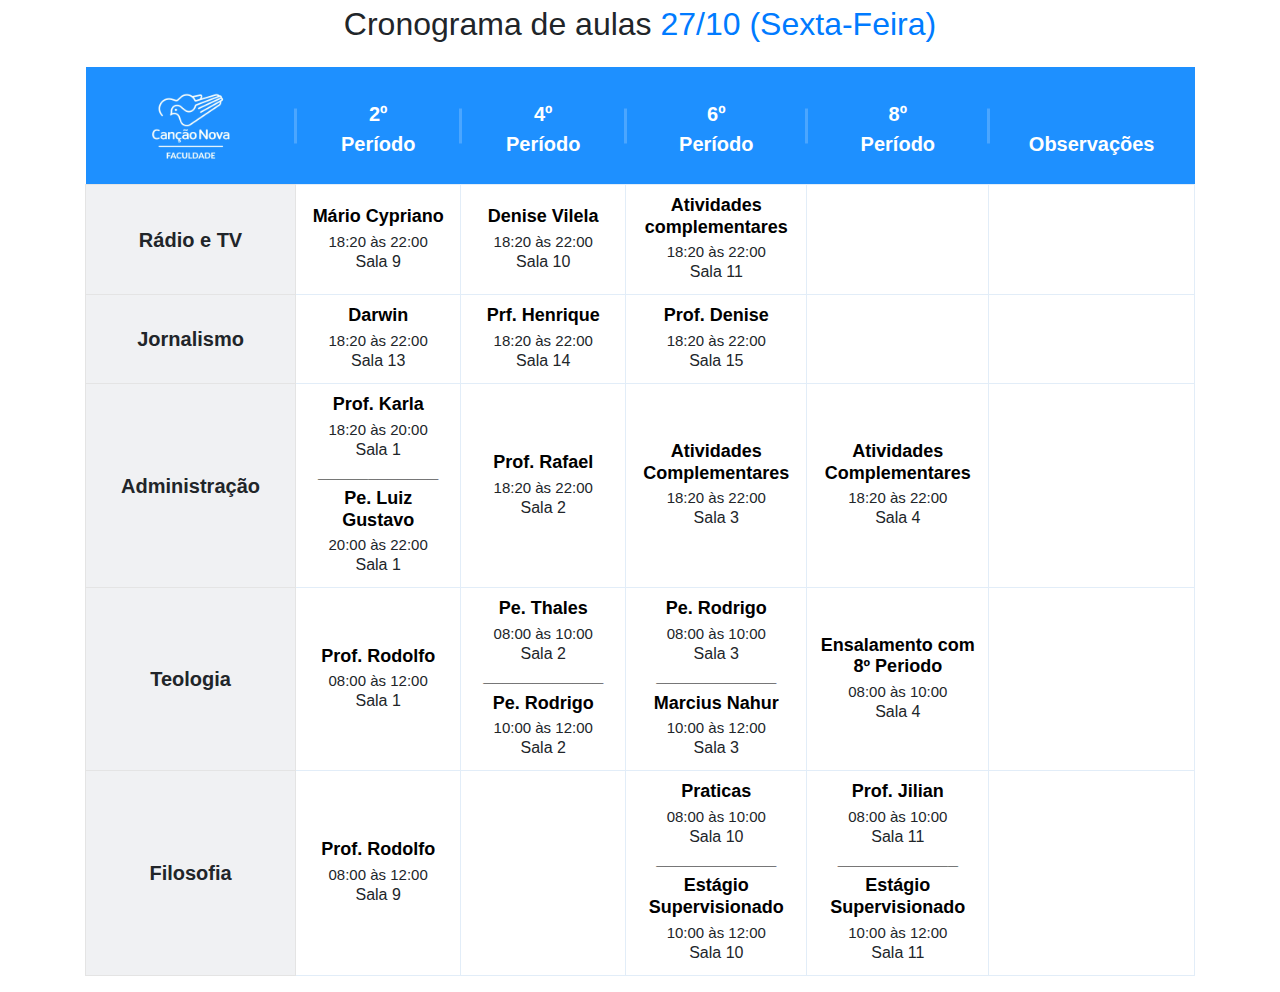
==== commit a19b51e1: "update logo" ====
--- a/index.html
+++ b/index.html
@@ -5,195 +5,7 @@
 <title>Calendário de Aulas</title>
 <meta name="viewport" content="width=device-width, initial-scale=1">
 <link href="https://cdn.jsdelivr.net/npm/bootstrap@4.5.0/dist/css/bootstrap.min.css" rel="stylesheet">
-<style type="text/css">
-
-    	 body{margin-top:5px;}
-.schedule-table table thead tr {
-background: #1E90FF;
-width: 100%;
-max-width: 100vw;
-height: 100%;
-padding: 0;
-margin: 0;
-}
-.schedule-table table thead th {
-padding: 5px 5px;
-color: #fff;
-text-align: center;
-font-size: 20px;
-font-weight: 800;
-position: relative;
-border: 0;
-}
-.schedule-table table thead th:before {
-content: "";
-width: 3px;
-height: 35px;
-background: rgba(255, 255, 255, 0.2);
-position: absolute;
-right: -1px;
-top: 50%;
-transform: translateY(-50%);
-}
-.schedule-table table thead th.last:before {
-content: none;
-}
-.schedule-table table tbody td {
-vertical-align: middle;
-border: 1px solid #e2edf8;
-font-weight: 500;
-padding: 30px;
-text-align: center;
-}
-.schedule-table table tbody td.day {
-font-size: 22px;
-font-weight: 600;
-background: #f0f1f3;
-border: 1px solid #e4e4e4;
-position: relative;
-transition: all 0.3s linear 0s;
-min-width: 165px;
-}
-.schedule-table table tbody td.active {
-position: relative;
-z-index: 10;
-transition: all 0.3s linear 0s;
-min-width: 165px;
-}
-.schedule-table table tbody td.active h4 {
-font-weight: 700;
-color: #000;
-font-size: 20px;
-margin-bottom: 5px;
-}
-.schedule-table table tbody td.active p {
-font-size: 16px;
-line-height: normal;
-margin-bottom: 0;
-}
-.schedule-table table tbody td .hover h4 {
-font-weight: 700;
-font-size: 20px;
-color: #ffffff;
-margin-bottom: 5px;
-}
-.schedule-table table tbody td .hover p {
-font-size: 16px;
-margin-bottom: 10px;
-color: #ffffff;
-line-height: normal;
-}
-.schedule-table table tbody td .hover span {
-color: #ffffff;
-font-weight: 600;
-font-size: 18px;
-}
-.schedule-table table tbody td.active::before {
-position: absolute;
-content: "";
-min-width: 100%;
-min-height: 100%;
-transform: scale(0);
-top: 0;
-left: 0;
-z-index: -1;
-border-radius: 0.25rem;
-transition: all 0.3s linear 0s;
-}
-.schedule-table table tbody td .hover {
-position: absolute;
-left: 50%;
-top: 50%;
-width: 120%;
-height: 120%;
-transform: translate(-50%, -50%) scale(0.8);
-z-index: 99;
-background: #86d4f5;
-border-radius: 0.25rem;
-padding: 25px 0;
-visibility: hidden;
-opacity: 0;
-transition: all 0.3s linear 0s;
-}
-.schedule-table table tbody td.active:hover .hover {
-transform: translate(-50%, -50%) scale(1);
-visibility: visible;
-opacity: 1;
-}
-.schedule-table table tbody td.day:hover {
-background: #86d4f5;
-color: #fff;
-border: 1px solid #86d4f5;
-}
-@media screen and (max-width: 1920px) {
-.schedule-table {
-display: flex;
-width: 110%;
-overflow-x: auto;
-}
-.schedule-table table thead th {
-padding: 25px 40px;
-}
-.schedule-table table tbody td {
-padding: 10px;
-}
-.schedule-table table tbody td.active h4 {
-font-size: 18px;
-}
-.schedule-table table tbody td.active p {
-font-size: 15px;
-}
-.schedule-table table tbody td.day {
-font-size: 20px;
-}
-.schedule-table table tbody td .hover {
-padding: 15px 0;
-}
-.schedule-table table tbody td .hover span {
-font-size: 17px;
-}
-}
-@media screen and (max-width: 800px) {
-.schedule-table table thead th {
-font-size: 20px;
-padding: 10px;
-}
-.schedule-table table tbody td.day {
-font-size: 18px;
-}
-.schedule-table table tbody td.active h4 {
-font-size: 17px;
-}
-}
-@media screen and (max-width: 767px) {
-.schedule-table table thead th {
-padding: 15px;
-}
-.schedule-table table tbody td {
-padding: 15px;
-}
-.schedule-table table tbody td.active h4 {
-font-size: 16px;
-}
-.schedule-table table tbody td.active p {
-font-size: 14px;
-}
-.schedule-table table tbody td .hover {
-padding: 10px 0;
-}
-.schedule-table table tbody td.day {
-font-size: 18px;
-}
-.schedule-table table tbody td .hover span {
-font-size: 15px;
-}
-}
-@media screen and (max-width: 1px) {
-.schedule-table table tbody td.day {
-min-width: 135px;
-}
-}
-    </style>
+<link rel="stylesheet" href="assets/style.css">
 </head>
 <body>
 <div class="container">
@@ -206,7 +18,7 @@
 <table class="table bg-white">
 <thead>
 <tr>
-<th><img src="assets/logo.png" width="40%" height="40%"></th>
+<th><img src="assets/logo.png" width="60%" height="60%"></th>
 <th>2º<br> Período</th>
 <th>4º<br> Período</th>
 <th>6º<br> Período</th>
--- a/assets/style.css
+++ b/assets/style.css
@@ -0,0 +1,186 @@
+body{margin-top:5px;}
+.schedule-table table thead tr {
+background: #1E90FF;
+width: 100%;
+max-width: 100vw;
+height: 100%;
+padding: 0;
+margin: 0;
+}
+.schedule-table table thead th {
+padding: 5px 5px;
+color: #fff;
+text-align: center;
+font-size: 20px;
+font-weight: 800;
+position: relative;
+border: 0;
+}
+.schedule-table table thead th:before {
+content: "";
+width: 3px;
+height: 35px;
+background: rgba(255, 255, 255, 0.2);
+position: absolute;
+right: -1px;
+top: 50%;
+transform: translateY(-50%);
+}
+.schedule-table table thead th.last:before {
+content: none;
+}
+.schedule-table table tbody td {
+vertical-align: middle;
+border: 1px solid #e2edf8;
+font-weight: 500;
+padding: 30px;
+text-align: center;
+}
+.schedule-table table tbody td.day {
+font-size: 22px;
+font-weight: 600;
+background: #f0f1f3;
+border: 1px solid #e4e4e4;
+position: relative;
+transition: all 0.3s linear 0s;
+min-width: 165px;
+}
+.schedule-table table tbody td.active {
+position: relative;
+z-index: 10;
+transition: all 0.3s linear 0s;
+min-width: 165px;
+}
+.schedule-table table tbody td.active h4 {
+font-weight: 700;
+color: #000;
+font-size: 20px;
+margin-bottom: 5px;
+}
+.schedule-table table tbody td.active p {
+font-size: 16px;
+line-height: normal;
+margin-bottom: 0;
+}
+.schedule-table table tbody td .hover h4 {
+font-weight: 700;
+font-size: 20px;
+color: #ffffff;
+margin-bottom: 5px;
+}
+.schedule-table table tbody td .hover p {
+font-size: 16px;
+margin-bottom: 10px;
+color: #ffffff;
+line-height: normal;
+}
+.schedule-table table tbody td .hover span {
+color: #ffffff;
+font-weight: 600;
+font-size: 18px;
+}
+.schedule-table table tbody td.active::before {
+position: absolute;
+content: "";
+min-width: 100%;
+min-height: 100%;
+transform: scale(0);
+top: 0;
+left: 0;
+z-index: -1;
+border-radius: 0.25rem;
+transition: all 0.3s linear 0s;
+}
+.schedule-table table tbody td .hover {
+position: absolute;
+left: 50%;
+top: 50%;
+width: 120%;
+height: 120%;
+transform: translate(-50%, -50%) scale(0.8);
+z-index: 99;
+background: #86d4f5;
+border-radius: 0.25rem;
+padding: 25px 0;
+visibility: hidden;
+opacity: 0;
+transition: all 0.3s linear 0s;
+}
+.schedule-table table tbody td.active:hover .hover {
+transform: translate(-50%, -50%) scale(1);
+visibility: visible;
+opacity: 1;
+}
+.schedule-table table tbody td.day:hover {
+background: #86d4f5;
+color: #fff;
+border: 1px solid #86d4f5;
+}
+@media screen and (max-width: 1920px) {
+.schedule-table {
+display: flex;
+width: 100%;
+
+}
+.schedule-table table thead th {
+padding: 25px 40px;
+}
+.schedule-table table tbody td {
+padding: 10px;
+}
+.schedule-table table tbody td.active h4 {
+font-size: 18px;
+}
+.schedule-table table tbody td.active p {
+font-size: 15px;
+}
+.schedule-table table tbody td.day {
+font-size: 20px;
+}
+.schedule-table table tbody td .hover {
+padding: 15px 0;
+}
+.schedule-table table tbody td .hover span {
+font-size: 17px;
+}
+}
+@media screen and (max-width: 800px) {
+.schedule-table table thead th {
+font-size: 20px;
+padding: 10px;
+}
+.schedule-table table tbody td.day {
+font-size: 18px;
+}
+.schedule-table table tbody td.active h4 {
+font-size: 17px;
+}
+}
+@media screen and (max-width: 767px) {
+.schedule-table table thead th {
+padding: 15px;
+}
+.schedule-table table tbody td {
+padding: 15px;
+}
+.schedule-table table tbody td.active h4 {
+font-size: 16px;
+}
+.schedule-table table tbody td.active p {
+font-size: 14px;
+}
+.schedule-table table tbody td .hover {
+padding: 10px 0;
+}
+.schedule-table table tbody td.day {
+font-size: 18px;
+}
+.schedule-table table tbody td .hover span {
+font-size: 15px;
+}
+}
+@media screen and (max-width: 1px) {
+.schedule-table table tbody td.day {
+min-width: 135px;
+}
+}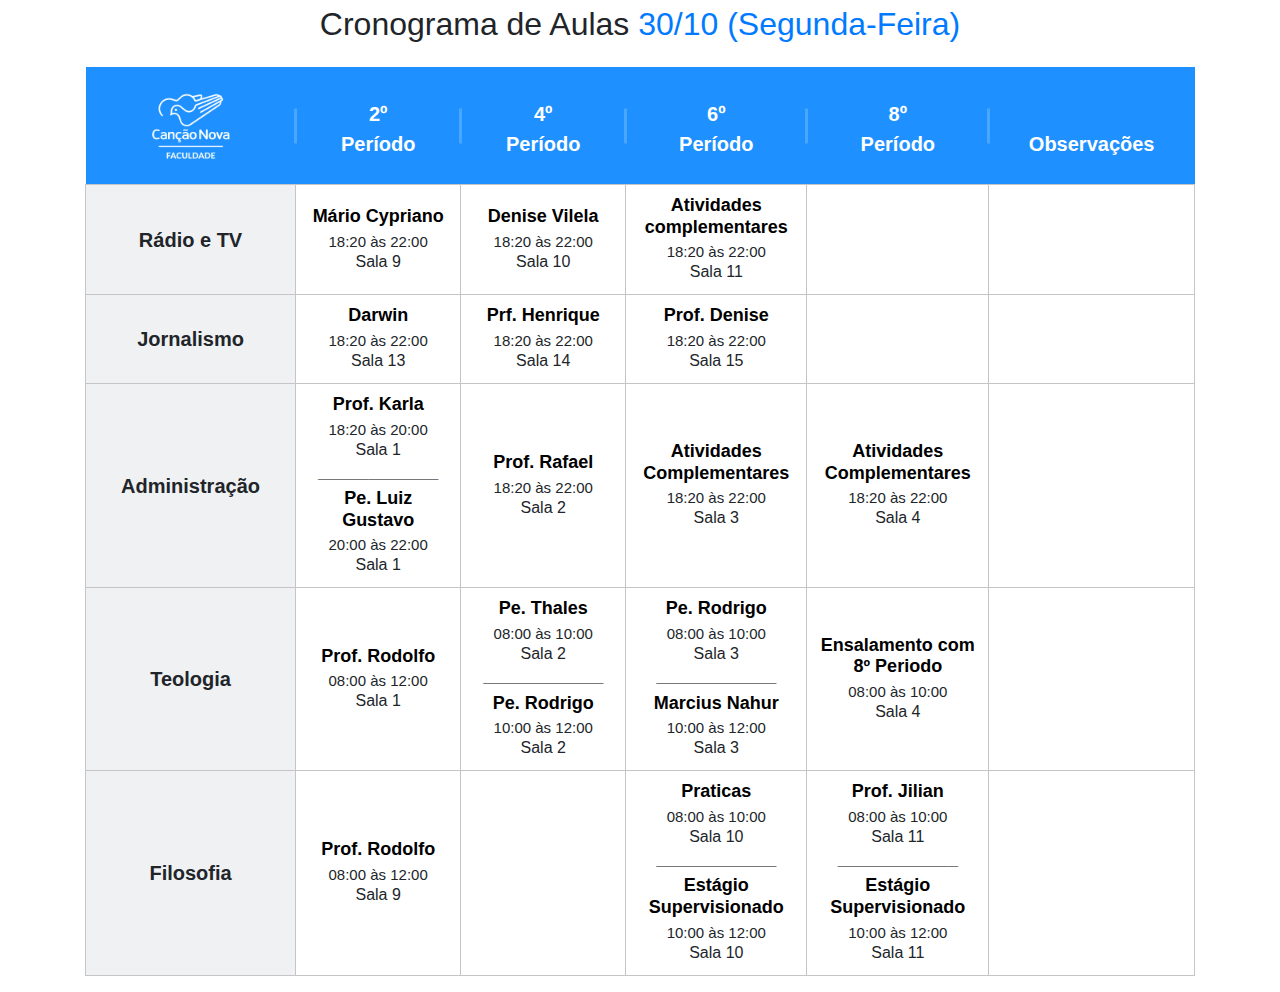
==== commit 9808aeb5: "Atualizei a data" ====
--- a/index.html
+++ b/index.html
@@ -10,7 +10,7 @@
 <body>
 <div class="container">
 <div class="w-90 w-md-75 w-lg-60 w-xl-55 mx-auto mb-6 text-center">
-<h2 class="display-18 display-md-16 display-lg-14 mb-0">Cronograma de aulas <span class="text-primary">27/10 (Sexta-Feira)</span></h2><br>
+<h2 class="display-18 display-md-16 display-lg-14 mb-0">Cronograma de Aulas <span class="text-primary">30/10 (Segunda-Feira)</span></h2><br>
 </div>
 <div class="row">
 <div class="col-md-12">
--- a/assets/style.css
+++ b/assets/style.css
@@ -31,7 +31,7 @@
 }
 .schedule-table table tbody td {
 vertical-align: middle;
-border: 1px solid #e2edf8;
+border: 1px solid #c5c5c5;
 font-weight: 500;
 padding: 30px;
 text-align: center;
@@ -40,7 +40,7 @@
 font-size: 22px;
 font-weight: 600;
 background: #f0f1f3;
-border: 1px solid #e4e4e4;
+border: 1px solid #c5c5c5;
 position: relative;
 transition: all 0.3s linear 0s;
 min-width: 165px;
@@ -144,10 +144,11 @@
 font-size: 17px;
 }
 }
-@media screen and (max-width: 800px) {
+@media screen and (max-width: 980px) {
 .schedule-table table thead th {
 font-size: 20px;
 padding: 10px;
+width: 100%;
 }
 .schedule-table table tbody td.day {
 font-size: 18px;
@@ -159,9 +160,12 @@
 @media screen and (max-width: 767px) {
 .schedule-table table thead th {
 padding: 15px;
+width: 100%;
+
 }
 .schedule-table table tbody td {
 padding: 15px;
+width: 100%;
 }
 .schedule-table table tbody td.active h4 {
 font-size: 16px;
